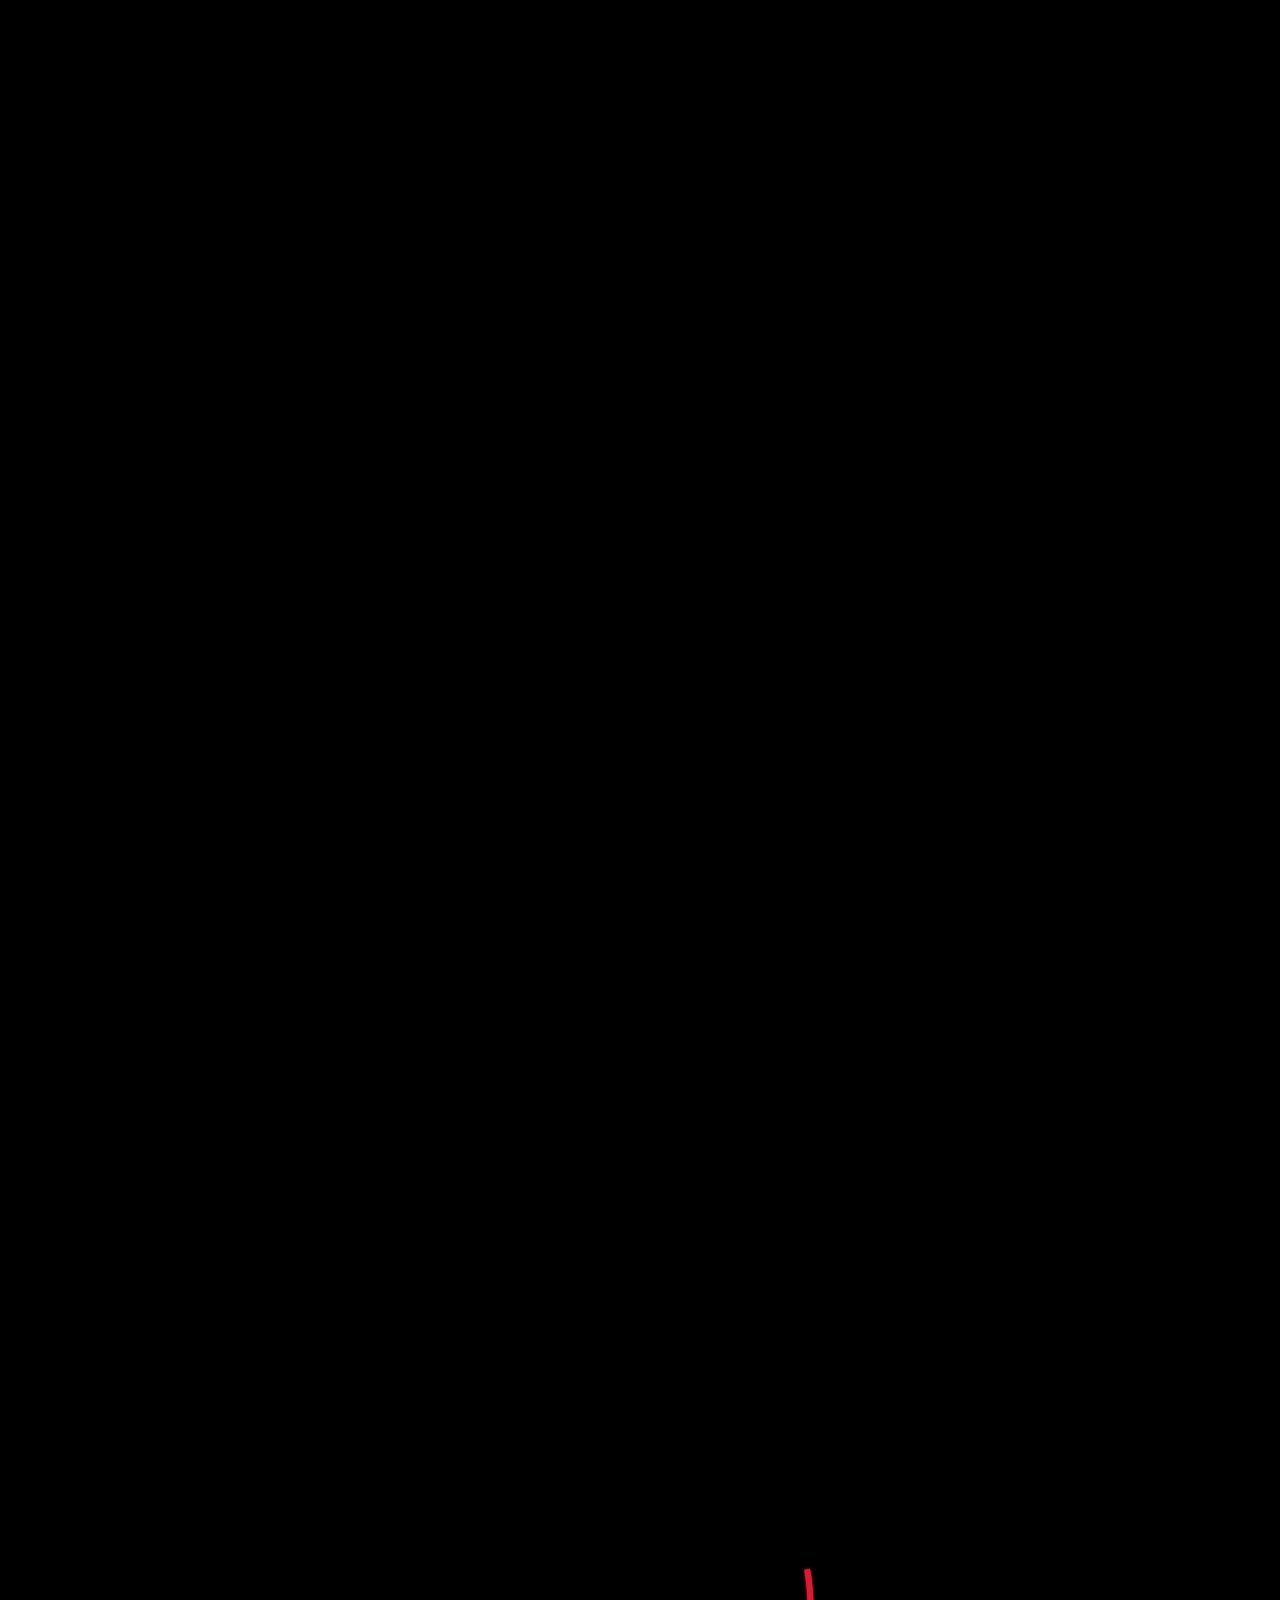
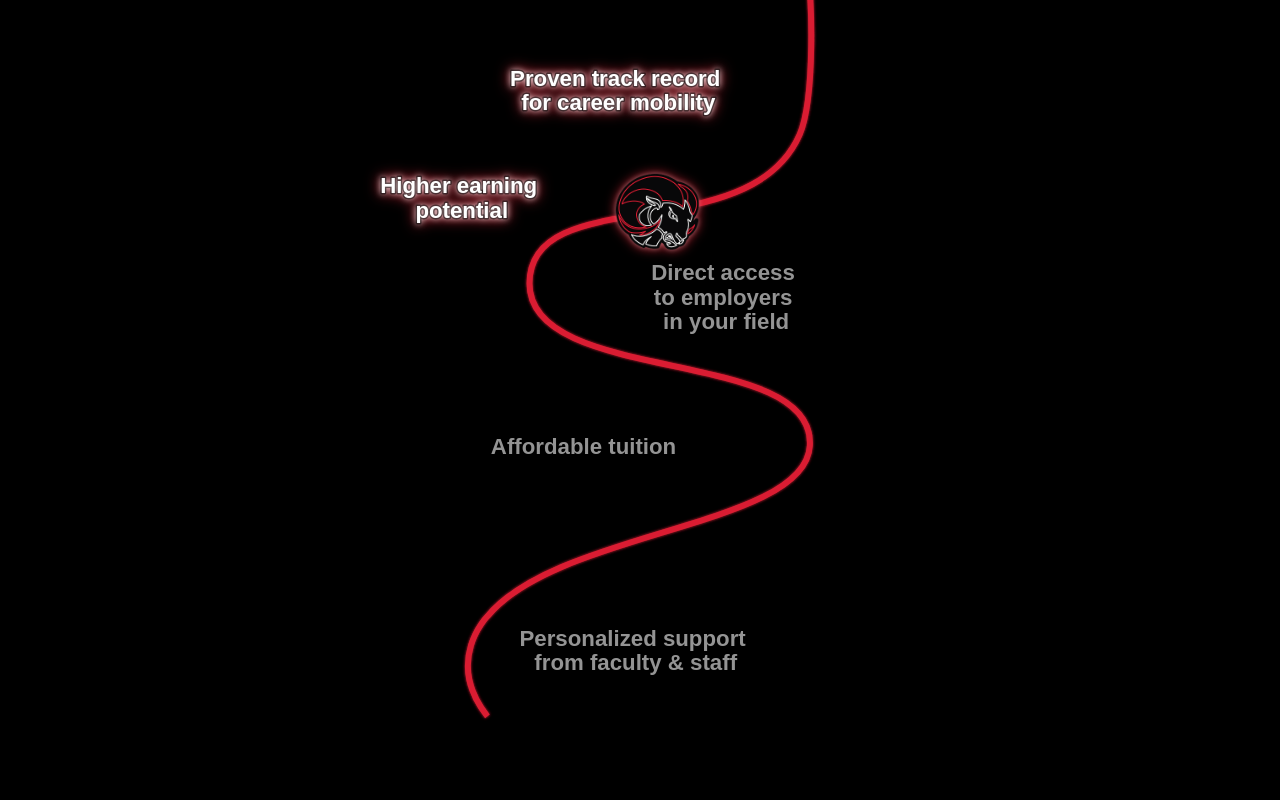
==== animation2.html @ a0f10bdd "Animation Tests" ====
<!doctype html>
<html lang="en">
  <head>
    <meta charset="utf-8" />
    <meta name="viewport" content="width=device-width, initial-scale=1" />
    <title>Ram Path Animation - JS Motion</title>
    <link rel="stylesheet" href="styles.css" />
  </head>
  <body class="animation-proof-page">
    <div class="sizer" aria-hidden="true"></div>

    <section class="path-proof-section" id="ram-path-proof" aria-label="Ram path animation proof">
      <svg
        class="path-proof-svg"
        viewBox="-120 -140 1263 2380"
        role="img"
        aria-label="Ram head moving down the red vector path"
        xmlns="http://www.w3.org/2000/svg"
      >
        <defs>
          <filter id="path-proof-glow" x="-20%" y="-10%" width="140%" height="120%">
            <feGaussianBlur in="SourceGraphic" result="blur" stdDeviation="4.65" />
            <feMerge>
              <feMergeNode in="blur" />
              <feMergeNode in="SourceGraphic" />
            </feMerge>
          </filter>
        </defs>

        <path
          id="js-motion-path"
          class="path-proof-line"
          d="M992.615 -44C1007.8 17.9271 1016.26 326.748 971.523 430.072C827.811 762.038 194.708 563.048 194.708 858.925C194.708 1154.8 1016.9 1037.08 1000.65 1324.69C987.38 1559.71 276.999 1567.56 73.7895 1815.42C73.7895 1815.42 -52.1917 1942.53 73.7895 2103"
          fill="none"
          stroke="#da1f33"
          stroke-miterlimit="10"
          stroke-width="17"
        />

        <text class="path-proof-bullet" data-progress="0.09" x="720" y="290" text-anchor="middle">
          <tspan x="450">Proven track record</tspan>
          <tspan x="450" dy="70">for career mobility</tspan>
        </text>
        <text class="path-proof-bullet" data-progress="0.18" x="245" y="600" text-anchor="middle">
          <tspan x="0">Higher earning</tspan>
          <tspan x="0" dy="70">potential</tspan>
        </text>
        <text class="path-proof-bullet" data-progress="0.35" x="760" y="850" text-anchor="middle">
          <tspan x="760">Direct access</tspan>
          <tspan x="760" dy="70">to employers</tspan>
          <tspan x="760" dy="70">in your field</tspan>
        </text>
        <text class="path-proof-bullet" data-progress="0.54" x="780" y="1350" text-anchor="middle">
          <tspan x="350">Affordable tuition</tspan>
        </text>
        <text class="path-proof-bullet" data-progress="0.84" x="245" y="1900" text-anchor="middle">
          <tspan x="500">Personalized support</tspan>
          <tspan x="500" dy="70">from faculty &amp; staff</tspan>
        </text>

        <image
          id="js-path-ram"
          class="path-proof-ram"
          href="assets/ram-head.png"
          x="-120"
          y="-109"
          width="240"
          height="218"
        />
      </svg>
    </section>

    <script>
      const motionPath = document.querySelector("#js-motion-path");
      const ramHead = document.querySelector("#js-path-ram");
      const pathBullets = Array.from(document.querySelectorAll(".path-proof-bullet"));
      const duration = 8000;
      let animationStart = null;

      const updateBulletLights = (progress) => {
        pathBullets.forEach((bullet) => {
          const lightProgress = Number(bullet.dataset.progress);

          bullet.classList.toggle("is-lit", progress >= lightProgress);
        });
      };

      const placeRamOnPath = (progress) => {
        const pathLength = motionPath.getTotalLength();
        const point = motionPath.getPointAtLength(pathLength * progress);

        ramHead.setAttribute("transform", `translate(${point.x} ${point.y})`);
        updateBulletLights(progress);
      };

      const animateRam = (timestamp) => {
        if (animationStart === null) {
          animationStart = timestamp;
        }

        const progress = ((timestamp - animationStart) % duration) / duration;

        placeRamOnPath(progress);
        window.requestAnimationFrame(animateRam);
      };

      if (motionPath && ramHead) {
        placeRamOnPath(0);
        window.requestAnimationFrame(animateRam);
      }
    </script>
  </body>
</html>
---- styles.css ----
:root {
  --black: #000;
  --white: #fff;
  --red: #cc112c;
  --red-bright: #d52334;
  --gold: #d7a80e;
  --teal: #0f898f;
  --green: #64a168;
  --field: #f8fafc;
  --muted: #6f7482;
  --max: 1180px;
  --header-height: 190px;
}

* {
  box-sizing: border-box;
}

html {
  scroll-behavior: smooth;
  scroll-padding-top: var(--header-height);
}

body {
  margin: 0;
  background: var(--white);
  color: var(--black);
  font-family: "Open Sans", Arial, sans-serif;
  letter-spacing: 0;
}

body.animation-proof-page {
  min-height: 100svh;
  overflow-x: hidden;
  background: var(--black);
}

.animation-proof-page .sizer {
  height: 1500px;
  background: var(--black);
}

.path-proof-section {
  display: grid;
  min-height: 100svh;
  padding: 24px;
  place-items: center;
  background: var(--black);
}

.path-proof-svg {
  display: block;
  width: auto;
  max-width: calc(100vw - 48px);
  height: min(92svh, 1120px);
  overflow: visible;
}

.path-proof-line {
  filter: url("#path-proof-glow");
}

.path-proof-bullet {
  fill: var(--white);
  opacity: 0.58;
  font-family: "Open Sans", Arial, sans-serif;
  font-size: 64px;
  font-weight: 600;
  letter-spacing: 0;
  paint-order: stroke fill;
  stroke: rgba(0, 0, 0, 0.5);
  stroke-linejoin: round;
  stroke-width: 8px;
  transition:
    filter 220ms ease,
    opacity 220ms ease;
}

.path-proof-bullet.is-lit {
  opacity: 1;
  filter:
    drop-shadow(0 0 9px rgba(255, 255, 255, 0.9))
    drop-shadow(0 0 18px rgba(213, 35, 52, 0.9));
}

.path-proof-ram {
  filter:
    drop-shadow(0 0 8px rgba(255, 255, 255, 0.34))
    drop-shadow(0 0 16px rgba(213, 35, 52, 0.9));
}

img {
  display: block;
  max-width: 100%;
}

a {
  color: inherit;
  text-decoration: none;
}

button,
input,
select {
  font: inherit;
}

.section-inner {
  width: min(var(--max), calc(100% - 48px));
  margin-inline: auto;
}

.site-header {
  position: sticky;
  top: 0;
  z-index: 60;
  display: flex;
  align-items: center;
  justify-content: space-between;
  min-height: 190px;
  background: var(--black);
  border-bottom: 6px solid var(--red);
  padding: 0px 50px;
  box-shadow: 0 8px 24px rgba(0, 0, 0, 0.34);
}

.main-logo {
  position: relative;
  display: block;
  
}

.brand {
  display: flex;
  flex-direction: column;
  align-items: flex-start;
  gap: 14px;
  width: 250px;
}

.brand-mark {
  width: 100%;
  height: clamp(46px, 5.85vw, 84px);
  object-fit: fill;
}

.brand-submark {
  width: 75%;
  height: clamp(12px, 1.45vw, 21px);
  object-fit: fill;
}

.desktop-nav {
  display: flex;
  align-items: center;
  gap: clamp(34px, 5vw, 88px);
  color: var(--white);
  font-family: "Tilt Neon", sans-serif;
  font-size: clamp(16px, 1.72vw, 25px);
  text-transform: uppercase;
}

.desktop-nav a {
  transition: color 180ms ease, text-shadow 180ms ease, box-shadow 180ms ease;
}

.desktop-nav a:not(.nav-contact):hover,
.desktop-nav a:not(.nav-contact):focus-visible,
.mobile-nav a:hover,
.mobile-nav a:focus-visible {
  color: var(--red-bright);
}

.nav-contact {
  min-width: 154px;
  padding: 8px 20px 9px;
  color: var(--red);
  text-align: center;
  border: 2px solid var(--red);
  border-radius: 14px;
}

.menu-toggle {
  display: none;
  width: 42px;
  height: 42px;
  padding: 8px;
  border: 0;
  background: transparent;
  cursor: pointer;
}

.menu-toggle span {
  display: block;
  height: 3px;
  margin: 6px 0;
  background: var(--white);
  border-radius: 999px;
  box-shadow: 0 0 8px rgba(255, 255, 255, 0.75);
  transition: opacity 180ms ease, transform 260ms ease, box-shadow 260ms ease;
}

.menu-toggle[aria-expanded="true"] span:nth-child(1) {
  transform: translateY(9px) rotate(45deg);
}

.menu-toggle[aria-expanded="true"] span:nth-child(2) {
  opacity: 0;
}

.menu-toggle[aria-expanded="true"] span:nth-child(3) {
  transform: translateY(-9px) rotate(-45deg);
}

.mobile-nav {
  position: fixed;
  z-index: 55;
  top: var(--header-height);
  left: 0;
  right: 0;
  width: 100%;
  padding: 42px 32px;
  overflow: hidden;
  background: var(--black);
  color: var(--white);
  border-bottom: 3px solid var(--red);
  font-family: "Tilt Neon", sans-serif;
  font-size: 22px;
  text-align: center;
  text-transform: uppercase;
  box-shadow: 0 24px 36px rgba(0, 0, 0, 0.48), 0 0 24px rgba(204, 17, 44, 0.3);
  clip-path: inset(0 0 100% 0);
  opacity: 0;
  pointer-events: none;
  transform: translateY(-14px) scaleY(0.94);
  transform-origin: top center;
  transition:
    clip-path 360ms cubic-bezier(0.16, 1, 0.3, 1),
    opacity 240ms ease,
    transform 360ms cubic-bezier(0.16, 1, 0.3, 1);
}

.mobile-nav[hidden] {
  display: none;
}

.mobile-nav.is-open {
  clip-path: inset(0 0 0 0);
  opacity: 1;
  pointer-events: auto;
  transform: translateY(0) scaleY(1);
}

.mobile-nav.is-closing {
  pointer-events: none;
}

.mobile-nav a {
  display: block;
  padding: 12px;
  opacity: 0;
  transform: translateY(-8px);
  transition: opacity 220ms ease, transform 300ms ease;
}

.mobile-nav.is-open a {
  opacity: 1;
  transform: translateY(0);
}

.mobile-nav.is-open a:nth-child(2) {
  transition-delay: 55ms;
}

.mobile-nav.is-open a:nth-child(3) {
  transition-delay: 110ms;
}

.mobile-nav a + a {
  border-top: 1px solid rgba(255, 255, 255, 0.22);
}

.landing-hero {
  position: relative;
  align-items: stretch;
  justify-content: center;
  min-height: 42vw;
  overflow: hidden;
  background: var(--black);
  color: var(--white);
}

.hero-art {
  position: absolute;
  inset: 0;
  min-height: 42vw;
  overflow: hidden;
  background:
    linear-gradient(180deg, rgba(0, 0, 0, 0.1) 18%, rgba(0, 0, 0, 0.82) 100%),
    url("assets/landing-hero.gif") center 42% / cover no-repeat;
}

.hero-title {
  position: absolute;
  width: 1px;
  height: 1px;
  margin: -1px;
  overflow: hidden;
  clip: rect(0 0 0 0);
  white-space: nowrap;
}

.program-finder {
  position: relative;
  align-items: center;
  justify-content: center;
  overflow: hidden;
  padding: 76px 24px 72px;
  background:
    linear-gradient(180deg, #d71935 0%, #d71935 40%, rgba(204, 17, 44, 0.78) 55%, #000 82%, #000 100%),
    var(--black);
  color: var(--white);
  text-align: center;
  border-bottom: var(--red) 2px solid;
  border-top: solid var(--gold) 4px;
}

.career-paths .section-inner,
.lead-room-section .section-inner,
.affordability-section .section-inner,
.serve-section .section-inner {
  display: flex;
  flex-direction: column;
  align-items: center;
}

.program-finder h2 {
  margin: 0 0 54px;
  font-family: "Tilt Neon", sans-serif;
  font-size: clamp(32px, 3.6vw, 52px);
  font-weight: 400;
  line-height: 1.14;
  text-transform: uppercase;
}

.program-type-grid {
  display: flex;
  align-items: flex-start;
  justify-content: center;
  flex-wrap: wrap;
  gap: 5vw;
  width: min(var(--max), 100%);
}

.program-type {
  display: flex;
  flex: 1 1 280px;
  flex-direction: column;
  align-items: center;
  gap: 16px;
  min-height: 148px;
}

.neon-button {
  display: inline-flex;
  align-items: center;
  justify-content: center;
  padding: 8px 20px;
  border: 3px solid currentColor;
  border-radius: 15px;
  font-family: "Tilt Neon", sans-serif;
  font-size: 28px;
  line-height: 1;
  text-transform: uppercase;
}

.program-type p {
  width: min(100%, 325px);
  margin: 0;
  font-size: 25px;
  line-height: 1.28;
}

.gold {
  color: var(--gold);
}

.blue {
  color: var(--teal);
}

.green {
  color: var(--green);
}

.program-type p {
  color: var(--white);
}


.neon-button:hover,
.neon-button:focus-visible {
  color: var(--white);
  cursor: pointer;
}


.inquiry-section {
  position: relative;
  overflow: hidden;
  background: var(--white);
}

.inquiry-section::before {
  content: "";
  position: absolute;
  top: -4px;
  left: 0;
  right: 0;
  height: 6px;
  background: var(--red);
}

.inquiry-section-landing {
  align-items: center;
  justify-content: center;
  gap: 4vw;
  padding: 108px 24px 140px;
}

.inquiry-section-landing::after {
  content: "";
  position: absolute;
  left: 0;
  right: 0;
  bottom: 0;
  height: 100px;
  background: linear-gradient(180deg, rgba(213, 35, 52, 0) 0%, rgba(211, 30, 50, 0.25) 34%, #cc112c 100%);
  pointer-events: none;
}

.campus-collage {
  position: absolute;
  inset: 0;
  pointer-events: none;
}

.campus-collage img {
  position: absolute;
  object-fit: cover;
}

.campus-left {
  left: max(-175px, -12vw);
  top: 3px;
  width: clamp(260px, 42vw, 732px);
  opacity: 0.8;
}

.inquiry-section-landing > .photo-card,
.inquiry-section-landing > .inquiry-copy {
  position: relative;
  z-index: 2;
}

.inquiry-section-landing > .photo-card {
  flex: 0 1 521px;
}

.inquiry-section-landing > .inquiry-copy {
  flex: 0 1 600px;
}

.photo-card img {
  width: 90%;
  height: 90%;
  object-fit: cover;
}

.photo-card {
  aspect-ratio: 521 / 613;
  display: flex;
  justify-content: center;
}

.photo-card-red img {
  border: 7px solid var(--red);
  border-radius: 25px;
  z-index: 2;
  position: relative;
}

.red-line {
    width: 10px;
    height: 100%;
    background-color: var(--red);
    position: absolute;
    left: 50%;
    transform: translateX(-5px);
    bottom: -90%;
}

.inquiry-copy {
  text-align: center;
  align-items: center;
}

.inquiry-copy h2 {
  margin: 0 0 12px;
  color: var(--red-bright);
  font-family: "Tilt Neon", sans-serif;
  font-size: clamp(26px, 3vw, 38px);
  font-weight: 400;
  line-height: 1.15;
  text-transform: uppercase;
}

.inquiry-copy > p {
  max-width: 90%;
  margin: 0 auto 44px;
  font-size: clamp(16px, 1.8vw, 23px);
  line-height: 1.35;
  width: 90%;
}

.lead-form {
  display: flex;
  flex-direction: column;
  gap: 16px;
  width: 90%;
}

.lead-form label {
  display: flex;
  flex-direction: column;
  gap: 4px;
  color: var(--muted);
  font-family: "IBM Plex Sans", sans-serif;
  font-size: 26px;
  line-height: 1.5;
  text-align: left;
}

.lead-form b {
  color: #ed0131;
  font-weight: 400;
}

.lead-form input,
.lead-form select {
  width: 100%;
  min-height: 80px;
  padding: 18px 20px;
  border: 0;
  border-radius: 4px;
  background: var(--field);
  color: var(--black);
  font-family: "IBM Plex Sans", sans-serif;
  font-size: 22px;
}

.outline-button {
  appearance: none;
  align-self: center;
  display: inline-flex;
  align-items: center;
  justify-content: center;
  min-width: 246px;
  min-height: 68px;
  padding: 9px 26px;
  border: 3px solid var(--red);
  border-radius: 19px;
  background: transparent;
  color: var(--red);
  cursor: pointer;
  font-family: "Tilt Neon", sans-serif;
  font-size: 40px;
  line-height: 1;
  text-align: center;
  text-transform: uppercase;
  transition: color 180ms ease, text-shadow 180ms ease, box-shadow 180ms ease;
}

.outline-button:hover,
.outline-button:focus-visible {
  background: transparent;
}

.outline-button-gold {
  border-color: var(--gold);
  color: var(--gold);
}

.form-status {
  min-height: 1.4em;
  margin: 0;
  color: var(--red);
  font-size: 18px;
  text-align: center;
}

.aid-band {
  align-items: center;
  justify-content: center;
  padding: 74px 24px 82px;
  background: var(--red);
  color: var(--white);
  text-align: center;
}

.aid-band h2 {
  margin: 0 0 18px;
  font-family: "Tilt Neon", sans-serif;
  font-size: clamp(28px, 3vw, 43px);
  font-weight: 400;
  text-transform: uppercase;
}

.aid-band p {
  max-width: 790px;
  margin: 0;
  font-size: clamp(18px, 2.2vw, 32px);
  font-weight: 600;
  line-height: 1.26;
}

.power-section {
  position: relative;
  align-items: center;
  justify-content: center;
  overflow: hidden;
  padding: 138px 24px 150px;
  background-color: var(--black);
  color: var(--white);
  --power-ram-size: clamp(112px, 15.5vw, 198px);
  --power-ram-y: 0px;
}

.power-section h2 {
  position: relative;
  z-index: 2;
  margin: 0;
  color: var(--red-bright);
  font-family: "Tilt Neon", sans-serif;
  font-size: clamp(38px, 4.2vw, 61px);
  font-weight: 400;
  line-height: 1.12;
  text-align: center;
  text-transform: uppercase;
  text-shadow: 0 0 14px rgba(213, 35, 52, 0.65);
}

.power-section h2 span {
  color: var(--white);
}

.neon-road {
  position: absolute;
  top: 110px;
  bottom: 0;
  left: 50%;
  width: min(var(--max), calc(100% - 48px));
  transform: translateX(-50%);
}

.road-line {
  position: absolute;
  inset: 0;
  background:
    radial-gradient(ellipse at 66% 20%, rgba(255, 255, 255, 0) 0 28%, rgba(255, 255, 255, 0.9) 29%, rgba(255, 255, 255, 0.9) 30%, rgba(255, 38, 61, 0.95) 31%, rgba(255, 38, 61, 0.95) 32%, rgba(255, 255, 255, 0) 33%),
    radial-gradient(ellipse at 50% 45%, rgba(255, 255, 255, 0) 0 28%, rgba(255, 255, 255, 0.9) 29%, rgba(255, 255, 255, 0.9) 30%, rgba(255, 38, 61, 0.95) 31%, rgba(255, 38, 61, 0.95) 32%, rgba(255, 255, 255, 0) 33%),
    radial-gradient(ellipse at 46% 72%, rgba(255, 255, 255, 0) 0 30%, rgba(255, 255, 255, 0.9) 31%, rgba(255, 255, 255, 0.9) 32%, rgba(255, 38, 61, 0.95) 33%, rgba(255, 38, 61, 0.95) 34%, rgba(255, 255, 255, 0) 35%);
  filter: drop-shadow(0 0 14px rgba(255, 38, 61, 0.95));
}

.neon-road img {
  position: absolute;
  top: 43%;
  left: 35%;
  width: 198px;
  transform: rotate(8deg);
  filter: drop-shadow(0 0 12px rgba(204, 17, 44, 0.75));
}

.power-points-wrap {
  position: relative;
  z-index: 2;
  width: min(1149px, 100%);
}

.power-ram-head {
  position: absolute;
  top: 0;
  left: 0;
  z-index: 3;
  width: var(--power-ram-size);
  aspect-ratio: 198 / 180;
  opacity: 0;
  transform: translate3d(0, var(--power-ram-y), 0) scale(0.94);
  filter: drop-shadow(0 0 12px rgba(213, 35, 52, 0.9));
  pointer-events: none;
  transition:
    opacity 260ms ease,
    transform 620ms cubic-bezier(0.16, 1, 0.3, 1),
    filter 300ms ease;
}

.power-section.power-sequence-started .power-ram-head {
  opacity: 1;
  transform: translate3d(0, var(--power-ram-y), 0) scale(.75);
}

.power-points {
    position: relative;
    z-index: 2;
    display: flex;
    flex-direction: column;
    gap: 54px;
    list-style-type: none;
    margin: 0;
    padding: 0;
    font-size: clamp(28px, 3.15vw, 37px);
    font-weight: 600;
    text-align: center;
    padding-top: 45px;
}

.power-points li {
  position: relative;
  display: flex;
  align-items: center;
  justify-content: center;
  min-height: 92px;
  padding-inline: clamp(100px, 18vw, 215px);
  font-family: 'Tilt Neon';
  font-weight: 600;
  line-height: 1.18;
  opacity: 1;
  filter: none;
  text-shadow: none;
  transition: opacity 220ms ease, filter 220ms ease, text-shadow 220ms ease, font-weight 220ms ease;
}

.power-points li.is-active {
  font-weight: 800;
  filter: brightness(1);
  text-shadow:
    0 0 6px currentColor,
    0 0 16px currentColor,
    0 0 30px currentColor;
  animation: neon-flicker 1.25s linear 1 both;
}

.dean-quote {
  align-items: center;
  justify-content: center;
  gap: clamp(64px, 9vw, 130px);
  padding: 92px 24px;
  background: var(--red-bright);
  color: var(--white);
}

.dean-quote img {
  aspect-ratio: 1;
  flex: 0 0 auto;
  width: 370px;
  object-fit: cover;
  object-position: center 24%;
  border: 6px solid var(--white);
  border-radius: 50%;
}

.dean-quote blockquote {
  flex: 1 1 520px;
  max-width: 710px;
  margin: 0;
  text-align: center;
}

.dean-quote p {
  margin: 0 auto 34px;
  font-size: 32px;
  font-weight: 600;
  line-height: 1.36;
}

.dean-quote cite {
  font-size: 24px;
  font-style: normal;
  font-weight: 600;
}

.site-footer {
    display: flex;
    flex-direction: column;
    align-items: center;
    gap: 16px;
    margin: 80px 0px;
    background: var(--black);
    color: var(--white);
    text-align: center;
    border-bottom: 4px solid var(--red);
    border-top: 4px solid var(--red);
    height: 310px;
}

.footer-brand {
  display: flex;
  flex-direction: column;
  align-items: center;
  gap: 9px;
  width: 312px;
  position: relative;
  margin-top: -65px;
}

.footer-brand img:first-child {
  width: 312px;
  height: auto;
}

.site-footer address {
  font-style: normal;
  font-size: 26px;
  font-weight: 600;
  line-height: 1.32;
}

.site-footer address span {
  color: var(--red-bright);
}

.social-links {
  display: flex;
  gap: 43px;
  margin-top: 10px;
}

.social-links a {
  display: inline-flex;
  align-items: center;
  justify-content: center;
  width: 69px;
  height: 69px;
  border: 4px solid var(--red);
  border-radius: 50%;
  background: var(--white);
  color: var(--black);
  font-size: 20px;
  font-weight: 800;
  text-transform: uppercase;
  opacity:1;
  transition: all ease-in .1s;
}

.social-links a img {
  width: 66%;
}

.social-links a img:hover {
  opacity: .5;
  transition: all ease-in .1s;
}

.program-hero {
  position: relative;
  min-height: clamp(500px, 49vw, 702px);
  overflow: hidden;
  background: var(--black);
  color: var(--white);
  display: flex;
  flex-direction: row;
  align-items: stretch;
}

.program-hero-image {
  flex: 1 1 50%;
  background: url("assets/program-hero.jpg") right / cover no-repeat;
}

.program-hero-content {
  position: relative;
  z-index: 1;
  display: flex;
  flex: 1 1 50%;
  flex-direction: column;
  min-height: inherit;
  align-items: flex-start;
  justify-content: center;
  padding-left: 3%;
  padding-right: 3%;
}





.program-hero::after {
  content: "";
  position: absolute;
  left: 0;
  right: 0;
  bottom: 0;
  height: 5px;
  background: var(--gold);
}

.program-hero h1 {
  margin: 0 0 26px;
  color: var(--gold);
  font-family: "Tilt Neon", sans-serif;
  font-size: clamp(48px, 5vw, 68px);
  font-weight: 400;
  line-height: 0.98;
  text-transform: uppercase;
}

.program-hero-content > p:last-child {
  margin: 0;
  max-width: 455px;
  font-size: clamp(28px, 3vw, 43px);
  font-weight: 700;
  line-height: 1.15;
  text-transform: uppercase;
}

.flex {
  display: flex;
  flex-direction: row;
}

.flex.column {
  flex-direction: column;
}

.program-intro {
  align-items: center;
  justify-content: center;
  padding: 60px 0 68px;
  background: var(--red);
  color: var(--white);
  text-align: center;
}

.program-intro h2 {
  margin: 0 0 28px;
  font-family: "Tilt Neon", sans-serif;
  font-size: clamp(30px, 3.6vw, 52px);
  font-weight: 400;
  text-transform: uppercase;
}

.program-intro p {
  max-width: 750px;
  margin: 0 auto;
  font-size: clamp(20px, 2.5vw, 31px);
  font-weight: 600;
  line-height: 1.38;
}

.inquiry-section-program {
  align-items: center;
  justify-content: center;
  /* flex-wrap: wrap; */
  gap: clamp(58px, 8vw, 112px);
  /* padding-top: 126px; */
  padding-inline: 24px;
}

.inquiry-section-program .image-container {
  position: relative;
  z-index: 2;
  flex: 0 1 521px;
}

.inquiry-section-program .form-container {
  position: relative;
  z-index: 2;
  flex: 0 1 561px;
}

.inquiry-section-program .campus-left {
  top: 250px;
  left: -360px;
  width: 820px;
}

.innovators-section {
  align-items: center;
  justify-content: center;
  flex-wrap: wrap;
  gap: clamp(60px, 8vw, 110px);
  padding: 132px 0 136px;
  padding-inline: 24px;
  background:
    radial-gradient(circle at 58% 54%, rgba(255, 38, 61, 0.72) 0 12%, rgba(255, 38, 61, 0.24) 22%, rgba(0, 0, 0, 0) 34%),
    var(--black);
  color: var(--white);
  position: relative;
  overflow: visible;
}

.innovators-grid {
  display: flex;
  align-items: center;
  justify-content: center;
  flex-wrap: wrap;
  gap: clamp(60px, 8vw, 110px);
}

.innovators-copy {
  flex: 0 1 520px;
  align-items: center;
  text-align: center;
}

.innovators-section .photo-card {
  flex: 0 1 580px;
}

.innovators-copy h2 {
  margin: 0 0 58px;
  color: var(--white);
  font-family: "Tilt Neon", sans-serif;
  font-size: clamp(38px, 4.2vw, 50px);
  font-weight: 400;
  line-height: 1.16;
  text-shadow: 0 0 12px rgba(204, 17, 44, 0.9);
  text-transform: uppercase;
}

.innovators-copy ul {
  display: flex;
  flex-direction: column;
  gap: 18px;
  margin: 0;
  padding: 0;
  list-style: none;
  font-size: clamp(22px, 2.4vw, 31px);
  font-weight: 800;
}

.career-paths {
  justify-content: center;
  padding: 96px 0 112px;
  background: var(--white);
  text-align: center;
}

.career-paths h2 {
  margin: 0 0 58px;
  color: var(--gold);
  font-family: "Tilt Neon", sans-serif;
  font-size: clamp(26px, 3.2vw, 46px);
  font-weight: 400;
  text-transform: uppercase;
}

.career-paths ul {
  display: flex;
  flex-direction: column;
  gap: 19px;
  margin: 0;
  padding: 0;
  list-style: none;
  font-size: clamp(22px, 2.6vw, 37px);
  line-height: 1;
}

.career-paths li:not(:last-child)::after {
  content: "";
  display: block;
  width: 18px;
  height: 4px;
  margin: 19px auto 0;
  background: var(--red);
}

.stats-band {
  justify-content: center;
  padding: 62px 0 66px;
  background: var(--black);
  color: var(--white);
  text-align: center;
}

.stats-grid {
  display: flex;
  align-items: flex-start;
  justify-content: center;
  flex-wrap: wrap;
  gap: 58px;
}

.stats-grid > div {
  flex: 1 1 260px;
}

.stats-grid strong {
  display: block;
  color: var(--gold);
  font-family: "Tilt Neon", sans-serif;
  font-size: clamp(54px, 6vw, 96px);
  font-weight: 400;
  line-height: 1;
  text-transform: uppercase;
}

.stats-grid p {
  max-width: 305px;
  margin: 10px auto 0;
  font-size: clamp(18px, 2.2vw, 28px);
  font-weight: 700;
  line-height: 1.1;
}

.lead-room-section {
  position: relative;
  flex-direction: column;
  align-items: center;
  overflow: hidden;
  padding: 120px 0 0;
  background: linear-gradient(180deg, var(--gold) 0%, var(--gold) 54%, rgba(215, 168, 14, 0.36) 74%, rgba(215, 168, 14, 0) 100%);
  text-align: center;
}

.lead-room-section h2 {
  margin: 0 0 28px;
  color: var(--white);
  font-family: "Tilt Neon", sans-serif;
  font-size: clamp(34px, 4vw, 53px);
  font-weight: 400;
  text-transform: uppercase;
}

.lead-room-section p {
  max-width: 725px;
  margin: 0 auto 54px;
  font-size: clamp(20px, 2.4vw, 32px);
  line-height: 1.34;
}

.lead-room-section img {
  width: 100%;
  height: min(48vw, 773px);
  object-fit: cover;
  object-position: center;
}

.affordability-section {
  flex-direction: column;
  align-items: center;
  justify-content: center;
  padding: 106px 0 118px;
  background: var(--black);
  color: var(--white);
  text-align: center;
}

.affordability-section h2,
.serve-section h2 {
  margin: 0 0 28px;
  color: var(--red);
  font-family: "Tilt Neon", sans-serif;
  font-size: clamp(30px, 4vw, 55px);
  font-weight: 400;
  line-height: 1.12;
  text-transform: uppercase;
}

.affordability-section p {
  max-width: 680px;
  margin: 0 auto;
  font-size: clamp(18px, 2.2vw, 30px);
  font-weight: 600;
  line-height: 1.38;
}

.serve-section {
  display: flex;
  flex-direction: column;
  align-items: center;
  padding: 104px 0 126px;
  background: var(--white);
  text-align: center;
  border-bottom: 3px solid var(--gold);
}

.serve-section h3 {
  margin: 0 0 30px;
  font-size: clamp(20px, 2.4vw, 35px);
}

.serve-section p {
  max-width: 885px;
  margin: 0 auto 54px;
  font-size: clamp(18px, 2.2vw, 31px);
  line-height: 1.4;
}

.serve-section .outline-button {
  max-width: 460px;
  min-height: 142px;
  font-size: 44px;
  line-height: 1.05;
}


.program-code {
	    width: 10vw;
	    height: 10vw;
	    border-radius: 50%;
	    background: rgba(255, 255, 255, 0.86);
	    color: var(--gold);
	    font-family: "Tilt Neon", sans-serif;
	    font-size: 2vw;
	    font-weight: 400;
	    text-align: center;
	    DISPLAY: INLINE-FLEX;
    JUSTIFY-CONTENT: CENTER;
    ALIGN-ITEMS: end;
    padding-bottom: 1vw;
    position: absolute;
    top: -7vw;
	    left: -5vw;
}

.neon-on-scroll {
  filter: brightness(0.82);
  text-shadow: none;
}

.neon-on-scroll.neon-lit {
  text-shadow:
    0 0 4px currentColor,
    0 0 12px currentColor,
    0 0 26px currentColor;
  animation: neon-flicker 1.65s linear 1 both;
}

.neon-button,
.outline-button,
.nav-contact {
  text-shadow: none;
  box-shadow: none;
}

.neon-button:hover,
.neon-button:focus-visible,
.outline-button:hover,
.outline-button:focus-visible,
.desktop-nav a:hover,
.desktop-nav a:focus-visible,
.mobile-nav a:hover,
.mobile-nav a:focus-visible {
  text-shadow:
    0 0 4px currentColor,
    0 0 12px currentColor,
    0 0 26px currentColor;
  animation: neon-control-flicker 1.15s linear 1 both;
}

.neon-button:hover,
.neon-button:focus-visible,
.outline-button:hover,
.outline-button:focus-visible,
.nav-contact:hover,
.nav-contact:focus-visible {
  box-shadow:
    0 0 10px currentColor,
    inset 0 0 8px currentColor;
}

@keyframes neon-control-flicker {
  0%,
  9%,
  14%,
  19%,
  24%,
  54% {
    text-shadow:
      0 0 1px currentColor,
      0 0 4px currentColor;
  }

  10%,
  13%,
  20%,
  23%,
  25%,
  53%,
  55%,
  57%,
  100% {
    text-shadow:
      0 0 4px currentColor,
      0 0 12px currentColor,
      0 0 26px currentColor;
  }
}

@keyframes neon-flicker {
  0%,
  9%,
  14%,
  19%,
  24%,
  54% {
    opacity: 0.48;
    filter: brightness(0.58);
    text-shadow:
      0 0 1px currentColor,
      0 0 4px currentColor;
  }

  10%,
  13%,
  20%,
  23%,
  25%,
  53%,
  55%,
  57%,
  100% {
    opacity: 1;
    filter: brightness(1);
    text-shadow:
      0 0 4px currentColor,
      0 0 12px currentColor,
      0 0 26px currentColor;
  }
}

@media (prefers-reduced-motion: reduce) {
  .mobile-nav,
  .menu-toggle span,
  .mobile-nav a,
  .desktop-nav a:hover,
  .desktop-nav a:focus-visible,
  .mobile-nav a:hover,
  .mobile-nav a:focus-visible,
  .neon-button:hover,
  .neon-button:focus-visible,
  .outline-button:hover,
  .outline-button:focus-visible,
  .power-ram-head,
  .power-points li,
  .power-points li.is-active,
  .neon-on-scroll.neon-lit {
    animation: none;
    transition: none;
  }
}

@media (max-width: 980px) {
  /* These only apply to screens 980px or less */
  :root {
    --header-height: 122px;
  }

  .innovators-section .photo-card {
    bottom: -40vw;
    position:absolute;
    border-width: 3px;
    border-radius: 19px;
    aspect-ratio: 250 / 300;
  }

  .form-images{
    display: none;
  }
  .site-header {
    min-height: 122px;
    padding: 26px 28px 24px;
  }

  .brand {
    width: 150px;
    gap: 4px;
  }

  .brand-mark {
    height: 31px;
  }

  .brand-submark {
    height: 10px;
  }

  .desktop-nav {
    display: none;
  }

  .menu-toggle {
    display: block;
  }

  .section-inner {
    width: min(100% - 32px, 680px);
  }

  .inquiry-section-landing,
  .innovators-grid,
  .dean-quote {
    flex-direction: column;
    align-items: center;
  }

  .inquiry-section-landing,
  .innovators-grid {
    gap: 42px;
  }

  .photo-card-red {
    display: none;
  }

  .dean-quote {
    text-align: center;
  }

  .dean-quote img {
    width: min(260px, 62vw);
  }

  .stats-grid {
    gap: 24px;
  }


}

@media (max-width: 720px) {
/* When the screen is 720px or less, the below apply */
  
  .inquiry-section-landing > .inquiry-copy {
    flex: 0 1 fit-content;
  }

  .footer-brand {
    display: flex;
    flex-direction: column;
    align-items: center;
    gap: 9px;
    width: 200px;
    position: relative;
    margin-top: -83px;
  }

  .footer-brand img:first-child {
    width: 312px;
    height: auto;
  }

  .program-code{
      width: 13vw;
      height: 13vw;
      border-radius: 50%;
      background: rgba(255, 255, 255, 0.86);
      color: var(--gold);
      font-size: 3vw;
      font-weight: 800;
      text-align: center;
      DISPLAY: INLINE-FLEX;
      JUSTIFY-CONTENT: CENTER;
      ALIGN-ITEMS: end;
      padding-bottom: 2vw;
      position: absolute;
      top: -9vw;
      left: -7.5vw;
  }

  .power-points {
    padding-top: 0px;
  }

  .neon-button {
    font-size: 18px;
    padding: 10px 20px;
  }

  .section-inner {
    width: min(100% - 28px, 393px);
  }

  .landing-hero {
    min-height: 271px;
  }

  .hero-art {
    min-height: 271px;
  }
  
  .program-finder {
    padding: 32px 14px 30px;
  }

  .program-finder h2 {
    margin-bottom: 26px;
    font-size: 24px;
  }

  .program-type-grid {
    gap: 18px;
  }

  .program-type {
    gap: 10px;
    min-height: auto;
  }

  .program-type span {
    min-width: 148px;
    min-height: 35px;
    border-width: 2px;
    border-radius: 10px;
    font-size: 20px;
  }

  .program-type-master span {
    min-width: 196px;
  }

  .program-type-doctoral span {
    min-width: 209px;
  }

  .program-type p {
    width: 100%;
    font-size: 18px;
  }

  .inquiry-section {
    padding: 58px 0 74px;
  }

  .inquiry-section-landing {
    padding: 58px 13vw 100px;
  }

  .inquiry-section-landing::after {
    height: 50px;
  }

  .inquiry-section-landing .photo-card {
    display: none;
  }

  .inquiry-section-program .photo-card {
    order: 2;
    width: 248px;
    border-width: 3px;
    border-radius: 19px;
  }

  .inquiry-section-program .inquiry-copy {
    order: 1;
  }

  .campus-left,
  .campus-right {
    opacity: 0.22;
  }

  .inquiry-copy h2 {
    font-size: 22px;
  }

  .inquiry-copy > p {
    margin-bottom: 26px;
    font-size: 13px;
  }

  .lead-form {
    gap: 11px;
  }

  .lead-form label {
    font-size: 16px;
  }

  .lead-form input,
  .lead-form select {
    min-height: 48px;
    padding: 10px 12px;
    font-size: 16px;
  }

  .outline-button {
    min-width: 100px;
    min-height: 33px;
    border-width: 1.5px;
    border-radius: 9px;
    font-size: 19px;
  }

  .form-status {
    font-size: 13px;
  }

  .aid-band {
    padding: 27px 31px;
  }

  .aid-band h2 {
    font-size: 19px;
  }

  .aid-band p {
    font-size: 14px;
  }

  .power-section {
    padding: 45px 14px 48px;
    --power-ram-size: clamp(64px, 18vw, 92px);
  }

  .power-section h2 {
    font-size: 28px;
  }

  .neon-road {
    top: 56px;
    bottom: 0;
    width: calc(100% - 28px);
  }

  .neon-road img {
    top: 42%;
    left: 47%;
    width: 70px;
  }

  .power-points-wrap {
    width: min(100%, 393px);
    margin-top: 42px;
  }

  .power-points {
    gap: 22px;
    font-size: clamp(19px, 5vw, 24px);
  }

  .power-points li {
    min-height: 52px;
    padding-inline: clamp(72px, 20vw, 96px);
  }

  .dean-quote {
    flex-direction: row;
    gap: 14px;
    align-items: center;
    padding: 16px 14px 22px;
  }

  .dean-quote img {
    width: 127px;
    border-width: 2px;
  }

  .dean-quote blockquote {
    flex: 1 1 0;
  }

  .dean-quote p {
    margin-bottom: 8px;
    font-size: 13px;
  }

  .dean-quote cite {
    font-size: 10px;
  }

  .site-footer {
    gap: 8px;
    padding: 42px 16px 18px;
    height: 200px;
  }

  .site-footer address {
    font-size: 14px;
  }

  .social-links {
    gap: 23px;
  }

  .social-links a {
    width: 52px;
    height: 52px;
    font-size: 11px;
  }

  .program-hero {
    min-height: 216px;
  }

  .program-hero-image {
    flex-basis: 50%;
    background-position: right;
  }

  .program-hero-content {
    flex-basis: 48%;
    min-height: 216px;
    padding: 22px 14px;
  }


  .program-hero h1 {
    margin-bottom: 12px;
    font-size: 24px;
  }

  .program-hero-content > p:last-child {
    font-size: 15px;
  }

  .program-intro {
    padding: 17px 0 23px;
  }

  .program-intro h2 {
    margin-bottom: 13px;
    font-size: 20px;
  }

  .program-intro p {
    max-width: 290px;
    font-size: 12px;
  }

  .inquiry-section-program {
    padding-top: 32px;
  }

  .inquiry-section-program .campus-left {
    top: 760px;
    left: -160px;
    width: 480px;
  }

  .innovators-section {
    padding: 28px 0 48px;
  }

  .innovators-copy h2 {
    margin-bottom: 26px;
    font-size: 26px;
  }

  .innovators-copy ul {
    gap: 11px;
    font-size: 15px;
  }

  .career-paths {
    padding: 33px 0 45px;
  }

  .career-paths h2 {
    margin-bottom: 22px;
    font-size: 20px;
  }

  .career-paths ul {
    gap: 10px;
    font-size: 16px;
  }

  .career-paths li:not(:last-child)::after {
    width: 10px;
    height: 2px;
    margin-top: 10px;
  }

  .stats-band {
    padding: 24px 0 25px;
  }

  .stats-grid {
    flex-wrap: nowrap;
    gap: 8px;
  }

  .stats-grid > div {
    flex-basis: 0;
  }

  .stats-grid strong {
    font-size: 30px;
  }

  .stats-grid p {
    font-size: 12px;
  }

  .lead-room-section {
    padding-top: 24px;
  }

  .lead-room-section h2 {
    margin-bottom: 8px;
    font-size: 23px;
  }

  .lead-room-section p {
    max-width: 316px;
    margin-bottom: 18px;
    font-size: 14px;
  }

  .lead-room-section img {
    height: 261px;
  }

  .affordability-section {
    padding: 25px 0 30px;
  }

  .affordability-section h2,
  .serve-section h2 {
    margin-bottom: 10px;
    font-size: 20px;
  }

  .affordability-section p {
    max-width: 270px;
    font-size: 12px;
  }

  .serve-section {
    padding: 28px 0 58px;
  }

  .serve-section h3 {
    margin-bottom: 12px;
    font-size: 14px;
  }

  .serve-section p {
    margin-bottom: 24px;
    font-size: 13px;
  }

  .serve-section .outline-button {
    max-width: 178px;
    min-height: 50px;
    font-size: 18px;
  }
}


@media (max-width: 350px) {

}
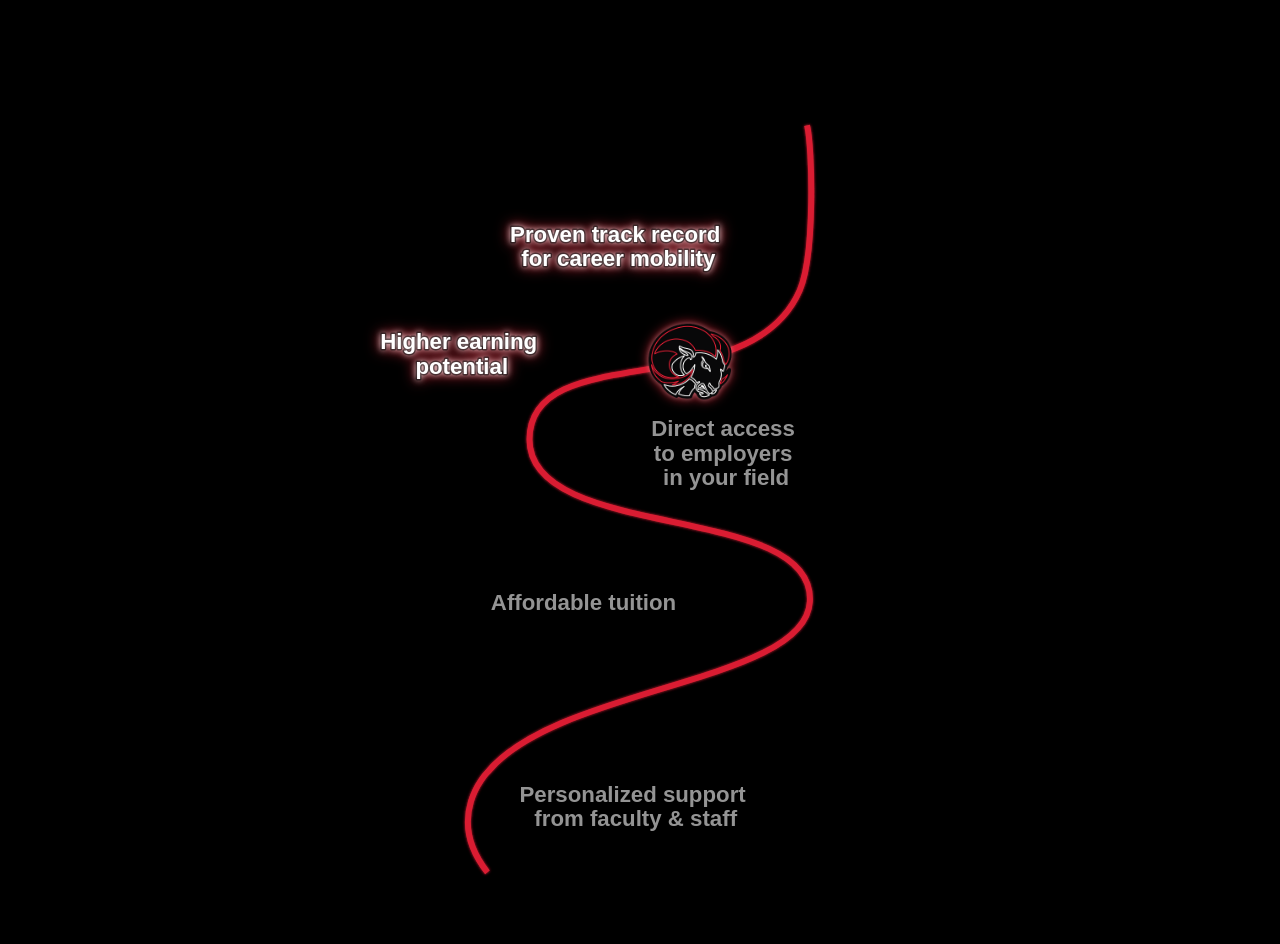
==== commit 119f5979: "Animations updated to only animate once" ====
--- a/animation2.html
+++ b/animation2.html
@@ -7,9 +7,11 @@
     <link rel="stylesheet" href="styles.css" />
   </head>
   <body class="animation-proof-page">
-    <div class="sizer" aria-hidden="true"></div>
 
     <section class="path-proof-section" id="ram-path-proof" aria-label="Ram path animation proof">
+
+      <h1>The Power of AWSSU Graduate Degree</h1>
+
       <svg
         class="path-proof-svg"
         viewBox="-120 -140 1263 2380"
@@ -76,6 +78,8 @@
       const pathBullets = Array.from(document.querySelectorAll(".path-proof-bullet"));
       const duration = 8000;
       let animationStart = null;
+      let animationStarted = false;
+      let startCheckFrame = null;
 
       const updateBulletLights = (progress) => {
         pathBullets.forEach((bullet) => {
@@ -98,15 +102,62 @@
           animationStart = timestamp;
         }
 
-        const progress = ((timestamp - animationStart) % duration) / duration;
+        const progress = Math.min((timestamp - animationStart) / duration, 1);
 
         placeRamOnPath(progress);
+
+        if (progress < 1) {
+          window.requestAnimationFrame(animateRam);
+        }
+      };
+
+      const startRamAnimation = () => {
+        if (animationStarted) {
+          return;
+        }
+
+        animationStarted = true;
+        animationStart = null;
         window.requestAnimationFrame(animateRam);
+      };
+
+      const checkRamAnimationStart = () => {
+        if (animationStarted) {
+          return;
+        }
+
+        const section = document.querySelector(".path-proof-section");
+
+        if (!section) {
+          return;
+        }
+
+        const sectionRect = section.getBoundingClientRect();
+        const triggerPoint = window.innerHeight * 0.5;
+
+        if (sectionRect.top <= triggerPoint && sectionRect.bottom >= triggerPoint) {
+          startRamAnimation();
+        }
+      };
+
+      const scheduleRamAnimationStartCheck = () => {
+        if (startCheckFrame) {
+          return;
+        }
+
+        startCheckFrame = window.requestAnimationFrame(() => {
+          startCheckFrame = null;
+          checkRamAnimationStart();
+        });
       };
 
       if (motionPath && ramHead) {
         placeRamOnPath(0);
-        window.requestAnimationFrame(animateRam);
+        window.addEventListener("scroll", scheduleRamAnimationStartCheck, { passive: true });
+        window.addEventListener("resize", scheduleRamAnimationStartCheck);
+        window.addEventListener("load", scheduleRamAnimationStartCheck);
+        window.addEventListener("pageshow", scheduleRamAnimationStartCheck);
+        window.requestAnimationFrame(checkRamAnimationStart);
       }
     </script>
   </body>
